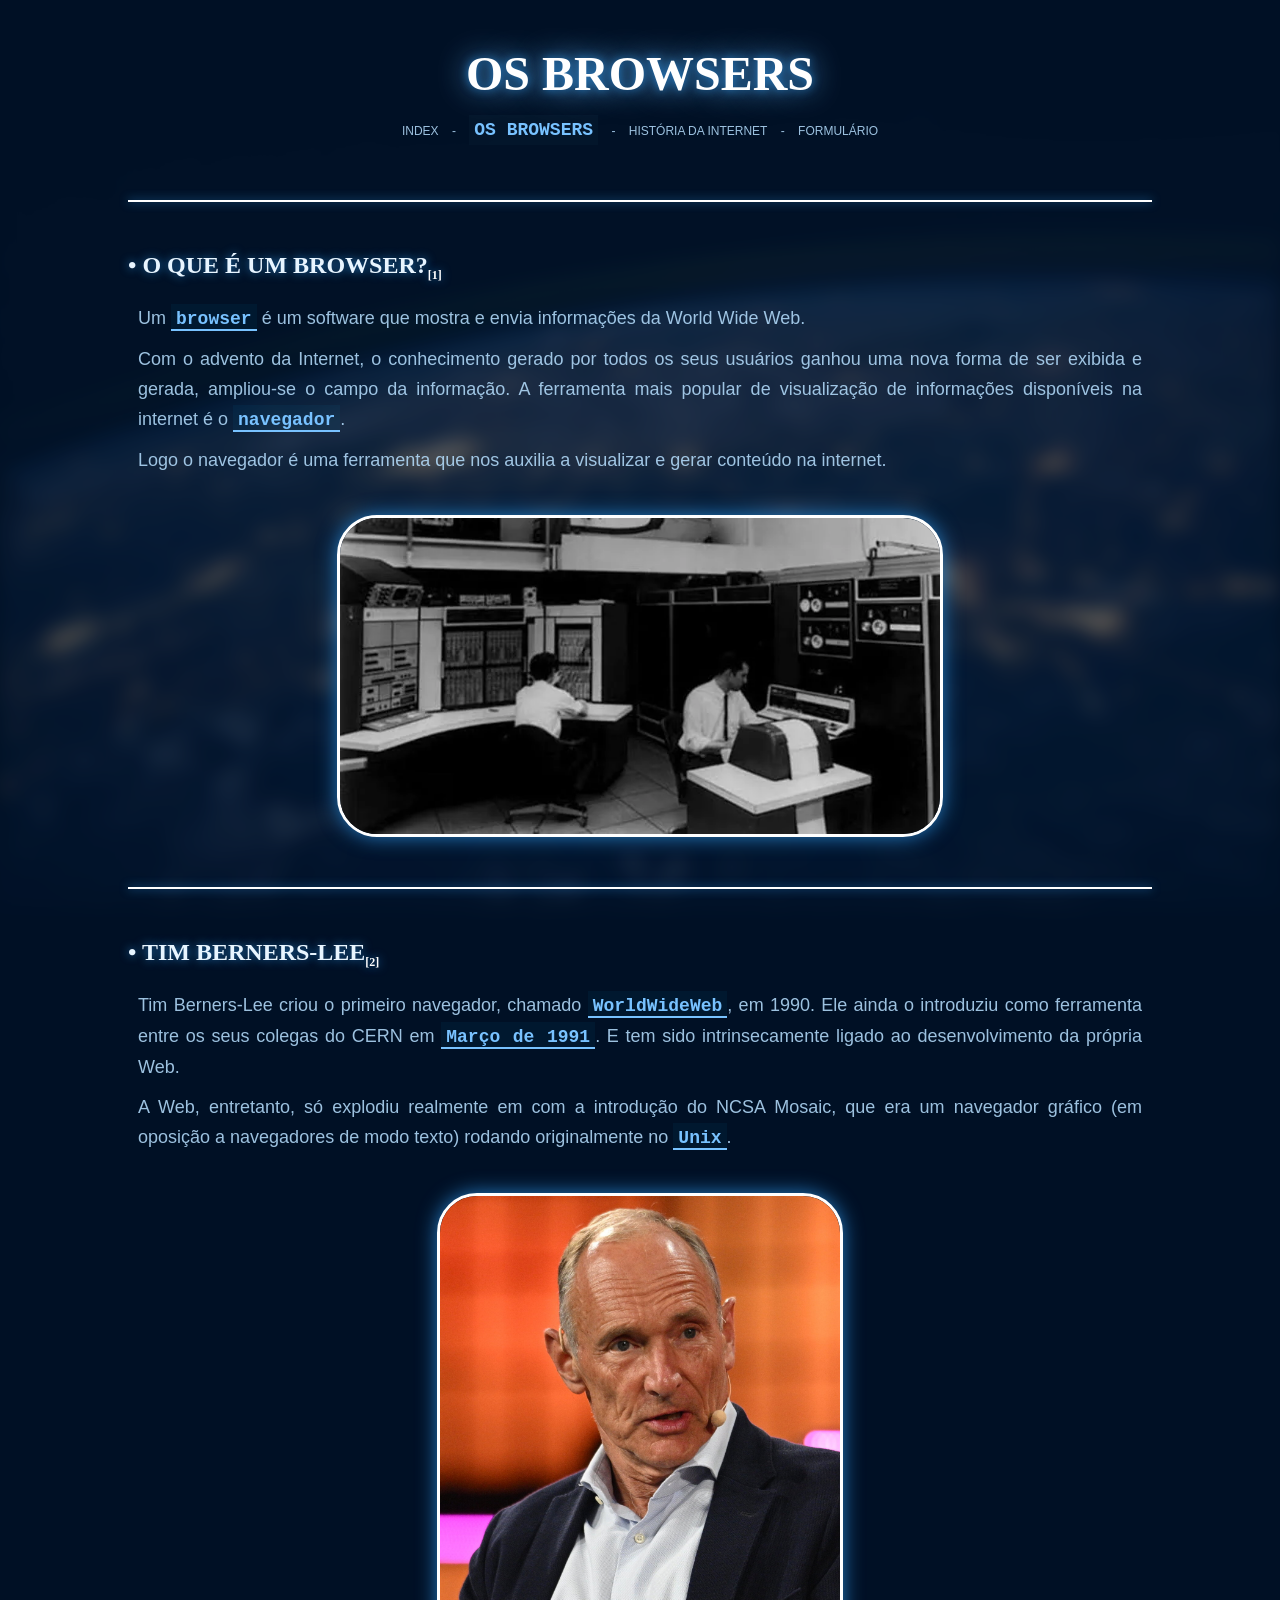
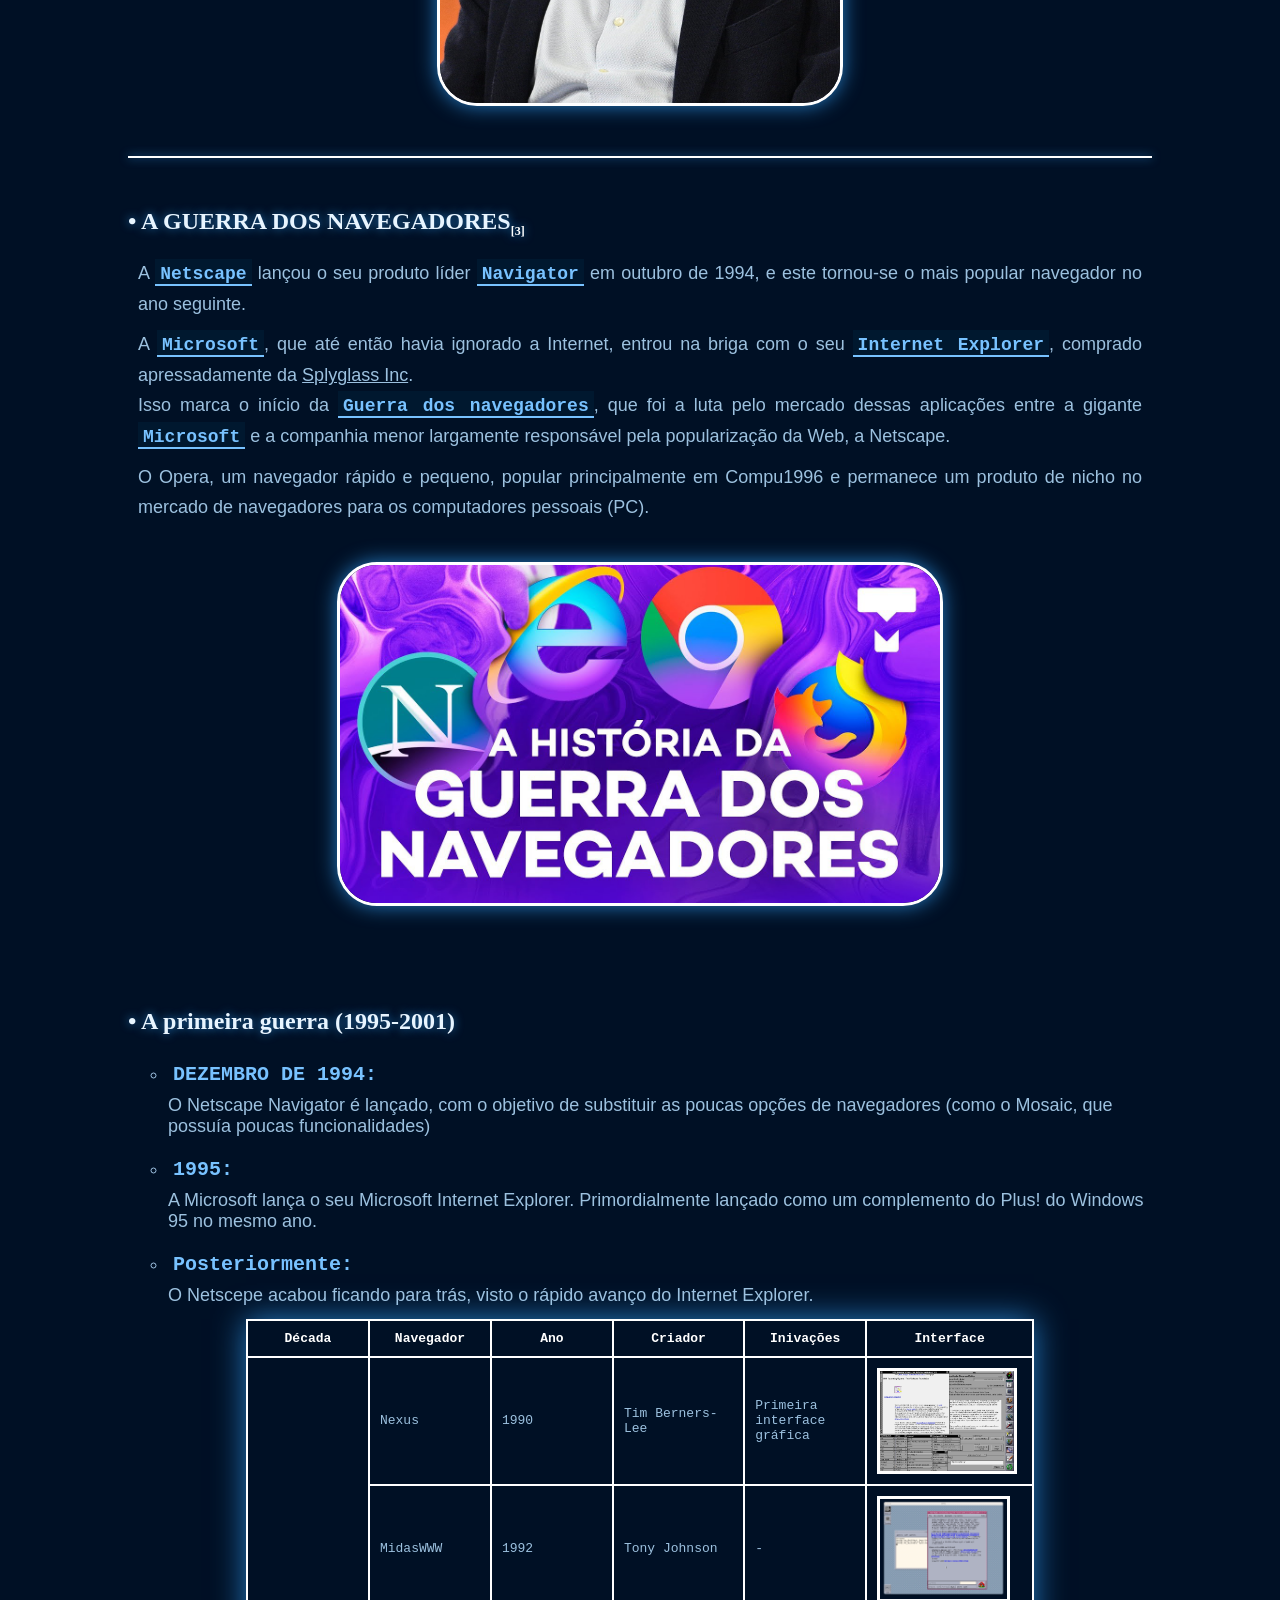
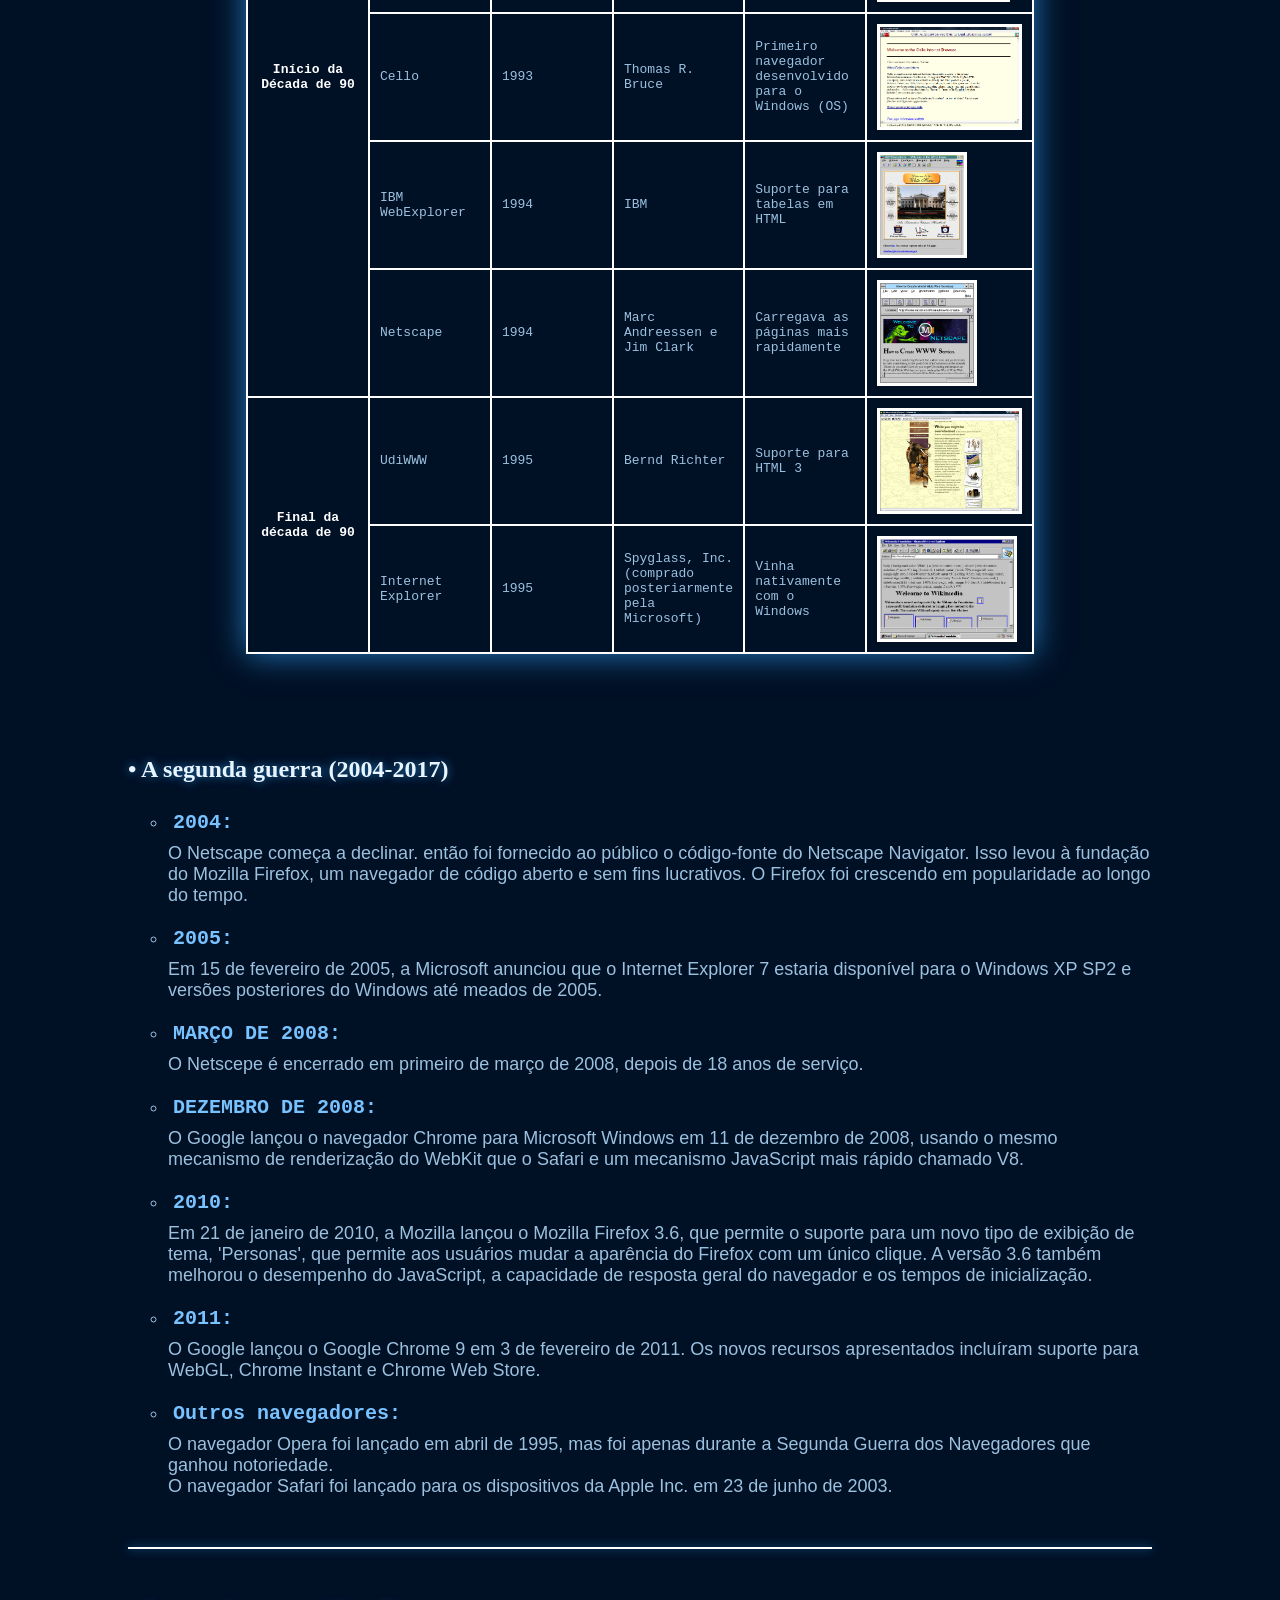
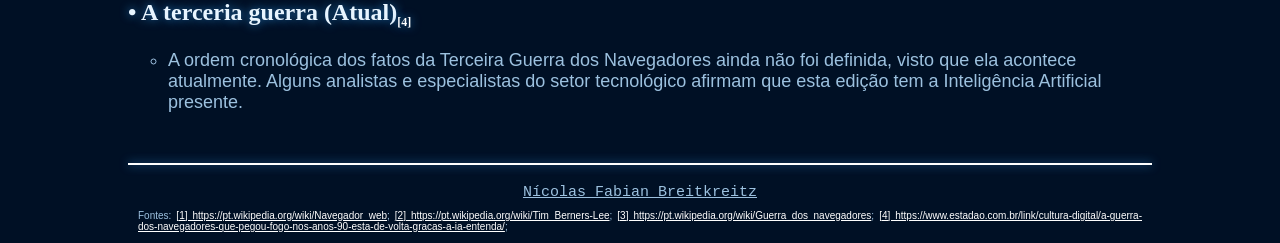
==== browsers.html @ 24966e6e "Add files via upload" ====
<!DOCTYPE html>
<html lang="en">

<head>
    <meta charset="UTF-8">
    <meta name="viewport" content="width=device-width, initial-scale=1.0">
    <link type="text/css" rel="stylesheet" href="style.css">
    <title>OS BROWSERS</title>
</head>

<body>

    <div id="fundo"></div>
    <div id="header">
        <h1>OS BROWSERS</h1>
        <p id="navegador"><a href="index.html">INDEX</a> - <a href="browsers.html" id="ativo">OS BROWSERS</a> - <a
                href="historia.html">HISTÓRIA DA INTERNET</a> - <a href="pesquisa.html">FORMULÁRIO</a></p>
    </div>

    <hr class="hr2" />

    <div id="conteudo">
        <h2>&#x2022; O QUE É UM BROWSER?<a href="#f1"><sub>[1]</sub></a></h2>

        <div class="com-espacamento">
            <p>Um <b>browser</b> é um software que mostra e envia informações da World Wide Web.</p>
            <p>Com o advento da Internet, o conhecimento gerado por todos os seus usuários ganhou uma nova forma de ser
            exibida e gerada, ampliou-se o campo da informação. A ferramenta mais popular de visualização de informações
            disponíveis na internet é o <b>navegador</b>.</p>
            <p>Logo o navegador é uma ferramenta que nos auxilia a visualizar e gerar conteúdo na internet.</p>
        </div>

        <img src="imagens/arpanet.webp" alt="ARPANET">

        <hr class="hr1" />

        <h2>&#x2022; TIM BERNERS-LEE<a href="#f2"><sub>[2]</sub></a></h2>

        <div class="com-espacamento">
            <p>Tim Berners-Lee criou o primeiro navegador, chamado <b>WorldWideWeb</b>, em 1990. Ele ainda o introduziu
            como ferramenta entre os seus colegas do CERN em <b>Março de 1991</b>. E tem sido intrinsecamente ligado ao
            desenvolvimento da própria Web.</p>
            <p>A Web, entretanto, só explodiu realmente em com a introdução do NCSA Mosaic, que era um navegador gráfico
            (em oposição a navegadores de modo texto) rodando originalmente no <b>Unix</b>.</p>
        </div>

        <img src="imagens/tim berners-lee.jpg" style="width: 400px;">

        <hr class="hr1" />

        <h2>&#x2022; A GUERRA DOS NAVEGADORES<a href="#f3"><sub>[3]</sub></a></h2>

        <div class="com-espacamento">
            <p>A <b>Netscape</b> lançou o seu produto líder <b>Navigator</b> em outubro de 1994, e este tornou-se o mais
            popular navegador no ano seguinte.</p>
            <p>A <b>Microsoft</b>, que até então havia ignorado a Internet, entrou na briga com o seu <b>Internet
                Explorer</b>, comprado apressadamente da <u>Splyglass Inc</u>.<br>
            Isso marca o início da <b>Guerra dos navegadores</b>, que foi a luta pelo mercado dessas aplicações entre a
            gigante <b>Microsoft</b> e a companhia menor largamente responsável pela popularização da Web, a
            Netscape.</p>
            <p>O Opera, um navegador rápido e pequeno, popular principalmente em Compu1996 e permanece um produto de nicho
            no mercado de navegadores para os computadores pessoais (PC).</p>
        </div>

        <a href="https://www.youtube.com/watch?v=3yTDZTKwj-o"><img src="imagens/maxresdefault.jpg"></a>

        <hr style="opacity: 0;">
        <h2>&#x2022; A primeira guerra (1995-2001)</h2>

        <ul type="circle">
            <li><b>DEZEMBRO DE 1994:</b><br>O Netscape Navigator é lançado, com o objetivo de substituir as poucas
                opções de navegadores (como o Mosaic, que possuía poucas funcionalidades)<br></li>
        </ul>
        <ul type="circle">
            <li><b>1995:</b><br>A Microsoft lança o seu Microsoft Internet Explorer. Primordialmente lançado como um
                complemento do Plus! do Windows 95 no mesmo ano.<br></li>
        </ul>
        <ul type="circle">
            <li><b>Posteriormente:</b><br>O Netscepe acabou ficando para trás, visto o rápido avanço do Internet
                Explorer.<br></li>
        </ul>

        <table>
            <tr class="coluna">
                <th>Década</th>
                <th>Navegador</th>
                <th>Ano</th>
                <th>Criador</th>
                <th>Inivações</th>
                <th>Interface</th>
            </tr>
            <tr>
                <th rowspan="5">Início da Década de 90</td>
                <td>Nexus</td>
                <td>1990</td>
                <td>Tim Berners-Lee</td>
                <td>Primeira interface gráfica</td>
                <td><img src="imagens/tabela-navegadores/nexus.png" height="100px"></td>
            </tr>
            <tr>
                <td>MidasWWW</td>
                <td>1992</td>
                <td>Tony Johnson</td>
                <td>-</td>
                <td><img src="imagens/tabela-navegadores/midaswww.webp" height="100px"></td>
            </tr>
            <tr>
                <td>Cello</td>
                <td>1993</td>
                <td>Thomas R. Bruce</td>
                <td>Primeiro navegador desenvolvido para o Windows (OS)</td>
                <td><img src="imagens/tabela-navegadores/cello.png" height="100px"></td>
            </tr>
            <tr>
                <td>IBM WebExplorer</td>
                <td>1994</td>
                <td>IBM</td>
                <td>Suporte para tabelas em HTML</td>
                <td><img src="imagens/tabela-navegadores/ibm.png" height="100px"></td>
            </tr>
            <tr>
                <td>Netscape</td>
                <td>1994</td>
                <td>Marc Andreessen e Jim Clark</td>
                <td>Carregava as páginas mais rapidamente</td>
                <td><img src="imagens/tabela-navegadores/netscape.jpg" height="100px"></td>
            </tr>
            <tr>
                <th rowspan="2">Final da década de 90</td>
                <td>UdiWWW</td>
                <td>1995</td>
                <td>Bernd Richter</td>
                <td>Suporte para HTML 3</td>
                <td><img src="imagens/tabela-navegadores/udiwww.png" height="100px"></td>
            </tr>
            <tr>
                <td>Internet Explorer</td>
                <td>1995</td>
                <td>Spyglass, Inc. (comprado posteriarmente pela Microsoft)</td>
                <td>Vinha nativamente com o Windows</td>
                <td><img src="imagens/tabela-navegadores/internetexplorer.png" height="100px"></td>
            </tr>
        </table>


        <hr style="opacity: 0;">
        <h2>&#x2022; A segunda guerra (2004-2017)</h2>

        <ul type="circle">
            <li><b>2004:</b><br>O Netscape começa a declinar. então foi fornecido ao público o código-fonte do Netscape
                Navigator. Isso levou à fundação do Mozilla Firefox, um navegador de código aberto e sem fins
                lucrativos. O Firefox foi crescendo em popularidade ao longo do tempo.<br></li>
        </ul>
        <ul type="circle">
            <li><b>2005:</b><br>Em 15 de fevereiro de 2005, a Microsoft anunciou que o Internet Explorer 7 estaria
                disponível para o Windows XP SP2 e versões posteriores do Windows até meados de 2005.<br></li>
        </ul>
        <ul type="circle">
            <li><b>MARÇO DE 2008:</b><br>O Netscepe é encerrado em primeiro de março de 2008, depois de 18 anos de
                serviço.<br></li>
        </ul>
        <ul type="circle">
            <li><b>DEZEMBRO DE 2008:</b><br>O Google lançou o navegador Chrome para Microsoft Windows em 11 de dezembro
                de 2008, usando o mesmo mecanismo de renderização do WebKit que o Safari e um mecanismo JavaScript mais
                rápido chamado V8.<br></li>
        </ul>
        <ul type="circle">
            <li><b>2010:</b><br>Em 21 de janeiro de 2010, a Mozilla lançou o Mozilla Firefox 3.6, que permite o suporte
                para um novo tipo de exibição de tema, 'Personas', que permite aos usuários mudar a aparência do Firefox
                com um único clique. A versão 3.6 também melhorou o desempenho do JavaScript, a capacidade de resposta
                geral do navegador e os tempos de inicialização.<br></li>
        </ul>
        <ul type="circle">
            <li><b>2011:</b><br>O Google lançou o Google Chrome 9 em 3 de fevereiro de 2011. Os novos recursos
                apresentados incluíram suporte para WebGL, Chrome Instant e Chrome Web Store.<br></li>
        </ul>
        <ul type="circle">
            <li><b>Outros navegadores:</b><br>O navegador Opera foi lançado em abril de 1995, mas foi apenas durante a
                Segunda Guerra dos Navegadores que ganhou notoriedade.<br>O navegador Safari foi lançado para os
                dispositivos da Apple Inc. em 23 de junho de 2003.<br></li>
        </ul>

        <hr>
        <h2>&#x2022; A terceria guerra (Atual)<a href="#f4"><sub>[4]</sub></a></h2>

        <ul type="circle">
            <li>A ordem cronológica dos fatos da Terceira Guerra dos Navegadores ainda não foi definida, visto que ela
                acontece atualmente. Alguns analistas e especialistas do setor tecnológico afirmam que esta edição tem a
                Inteligência Artificial presente.<br></li>
        </ul>
    </div>

    <hr style="margin-bottom: 0" />

    <div id="foot">
        <a href="portfolio.html" id="autor">Nícolas Fabian Breitkreitz</a>
        <p id="fontes">Fontes:
            <a href="https://pt.wikipedia.org/wiki/Navegador_web" id="f1">[1]
                https://pt.wikipedia.org/wiki/Navegador_web</a>;
            <a href="https://pt.wikipedia.org/wiki/Tim_Berners-Lee" id="f2">[2]
                https://pt.wikipedia.org/wiki/Tim_Berners-Lee</a>;
            <a href="https://pt.wikipedia.org/wiki/Guerra_dos_navegadores" id="f3">[3]
                https://pt.wikipedia.org/wiki/Guerra_dos_navegadores</a>;
            <a href="https://www.estadao.com.br/link/cultura-digital/a-guerra-dos-navegadores-que-pegou-fogo-nos-anos-90-esta-de-volta-gracas-a-ia-entenda/"
                id="f4">[4]
                https://www.estadao.com.br/link/cultura-digital/a-guerra-dos-navegadores-que-pegou-fogo-nos-anos-90-esta-de-volta-gracas-a-ia-entenda/</a>;

        </p>
    </div>

</body>

</html>
---- style.css ----
/* GERAL */

* {
    outline-width: 0;
}

body {
    font-family: monospace;
    background-color: #001025;
    color: #b7dfffda;
    margin: 0 10vw 0 10vw;
    overflow-x: hidden;
    overflow-y: scroll;
}

h1 {
    font-size: 48px;
    font-family: Tahoma;
    font-weight: bolder;
    text-align: center;
    color: rgb(255, 255, 255);
    text-shadow:
        0 0 10px #257BC1,
        0 0 30px #6abcff;
    margin: 0;
    line-height: 40px;
}

h2,
h2 b,
h2 u {
    font-family: Tahoma;
    color: #e8f5ff;
    text-shadow: 0 0 10px #257BC1;
    margin: 0 0 20px 0;
}

p,
label {
    text-align: justify;
    font-family: Arial;
    line-height: 30px;
    font-size: 18px;
    margin: 0;
    display: block;
}

b {
    color: #78c2ff;
    background: rgba(0, 195, 255, 0.048);
    padding: 5px;
    padding-bottom: 0px;
    height: 10px;
    font-family: monospace;
    border-top: none;
    border-bottom: solid 2px #78c2ff;
    border-bottom-style: inset;
}

b:hover {
    font-style: italic;
}

a {
    color: rgba(255, 255, 255, 1);
}

b a,
.ligacao a {
    color: #ffffff;
    background: rgba(255, 255, 255, 0.048);
    padding: 5px;
    padding-bottom: 0px;
    height: 10px;
    font-family: monospace;
    border-top: none;
    border-bottom: solid 2px #ffffff;
    border-bottom-style: inset;
    text-decoration: none;
}

b a:hover,
.ligacao a:hover {
    background: #fff;
    color: #001025;
}

sub {
    font-size: 12px;
}

img {
    width: 75vw;
    max-width: 600px;
    border-radius: 40px;
    margin: 40px auto 0 auto;
    box-shadow: 0 0 20px #257BC1;
    border: solid 3px #fff;
    display: block;
    background-color: #fff;
}

hr {
    border: solid;
    border-color: #ffffff;
    border-top-width: 2px;
    border-right-width: 0px;
    border-bottom-width: 0px;
    border-left-width: 0px;
    box-shadow: 0 0 10px #257BC1;
    margin: 0;
}

.ligacao {
    text-align: center;
    font-family: monospace;
    font-size: 15px;
    margin-top: 10px;
}


/* HEADER */

#header {
    display: flex;
    align-items: center;
    justify-content: center;
    flex-direction: column;
    margin: 50px 0 0 0;
    height: 100px;
    gap: 20px;
}

#navegador {
    font-size: 12px;
    text-align: center;
    line-height: 32px;
}

#navegador a {
    color: #b7dfffda;
    text-decoration: none;
    margin: 0 10px 0 10px;
}

#navegador a:hover {
    font-style: italic;
}

#navegador #ativo {
    font-size: 18px;
    text-decoration: none;
    font-weight: bolder;
    color: #78c2ff;
    background: #78c2ff07;
    padding: 5px;
    padding-bottom: 5px;
    font-family: monospace;
}

#navegador #ativo:hover {
    background: #59a5e4;
    color: #001025;
    font-style: normal;
}

#autor {
    text-align: center;
    font-size: 15px;
    color: #b7dfffda;
    margin: 0;
    line-height: 15px;
}

#autor:hover {
    color: #fff;
    text-shadow: 0 0 10px #257BC1;
}

/* CONTEUDO */

hr {
    margin: 50px 0 50px 0;
}

.com-espacamento p {
    margin: 10px;
}

/* TABELA & LISTA */

li {
    font-size: 18px;
    font-family: Arial;
}

li b {
    color: #78c2ff;
    background: none;
    padding-top: 0;
    margin-bottom: 5px;
    border: none;
    font-family: monospace;
    line-height: 40px;
    font-size: 20px;
}

td img {
    height: 100px;
    width: auto;
    border-radius: 0;
    background: none;
    padding: 0;
    margin: 0;
    box-shadow: none;
}

table {
    margin: auto;
    font-family: monospace;
    border-spacing: 0;
    border: solid 1px #fff;
    box-shadow: 0 0 30px #257BC1;
}

table tr th,
table tr td {
    border: solid 1px #fff;
    padding: 10px;
}

table tr th {
    color: #fff;
}

table .coluna th {
    width: 100px;
}

/* FOOTER */

#foot {
    padding: 20px 10px 20px 10px;
    display: flex;
    flex-direction: column;
    align-items: center;
    justify-content: center;
    gap: 10px;
}

#foot #fontes {
    font-size: 10px;
    line-height: normal;
}

#autor {
    text-align: center;
    font-size: 15px;
    color: #b7dfffda;
}

#autor:hover {
    color: #fff;
    text-shadow: 0 0 10px #257BC1;
}

/* PESQUISA */

fieldset {
    padding: 20px 0 20px 70px;
    margin-bottom: 30px;
}

legend {
    font-family: Tahoma;
    color: #e8f5ff;
    text-shadow: 0 0 10px #257BC1;
    font-size: 24px;
    font-weight: bolder;
    margin-left: -40px;
}

form label {
    color: #fff;
    margin-left: -15px;
    margin-top: 20px;
}

form .primeiro {
    margin-top: 0;
}

.inp {
    display: inline;
    margin-left: 10px;
    margin-right: 10px;
    color: #b7dfffda;
    font-family: monospace;
}

input[type="text"] {
    border-radius: 3px;
    color: #b7dfffda;
    background: none;
    border: solid 2px #b7dfffa9;
    padding: 5px;
    padding-left: 10px;
    padding-right: 10px;
    margin: 10px;
    margin-left: 0;
    font-family: monospace;
    width: 301px;
}

input[type="text"]:focus {
    border: solid 2px #fff;
    box-shadow: 0 0 10px #257BC1;
    color: #fff;
}

select {
    color: #b7dfffda;
    border-radius: 3px;
    background: none;
    border: solid 2px #b7dfffa9;
    padding: 5px;
    padding-left: 10px;
    padding-right: 10px;
    margin: 10px;
    margin-left: 0;
    font-family: monospace;
    width: 325px;
}

select:focus {
    border: solid 2px #fff;
    box-shadow: 0 0 10px #257BC1;
    color: #fff;
}

option {
    color: #001025;
}

input[type=radio] {
    margin-right: -8px;
}

input[type=checkbox] {
    margin-right: 0px;
}

form p {
    display: inline;
}

button {
    display: block;
    margin-right: auto;
    margin-left: auto;
    background: #00000000;
    color: #fff;
    padding: 10px;
    padding-left: 20px;
    padding-right: 20px;
    cursor: pointer;
    border: solid 3px #fff;
    text-transform: uppercase;
    font-family: monospace;
    font-weight: bolder;
    font-size: 30px;
    margin-bottom: 35px;
}

button:hover {
    background: #fff;
    color: #001025;
    box-shadow:
        0 0 20px #257BC1,
        0 0 60px #6abcff;
    text-shadow: none;
}

/* FUNDOS */

#fundo {
    position: fixed;
    bottom: 0;
    width: 100vw;
    height: 100%;
    left: 0;
    background-image: url(imagens/fundo.webp);
    background-size: cover;
    background-repeat: no-repeat;
    mix-blend-mode: screen;
    z-index: -100;
    opacity: 0.4;
    filter: blur(10px);
}


/* PORTFOLIO */

#conteudo-portfolio {
    display: flex;
    gap: 50px;
}

.com-espacamentoE p {
    margin: 15px;
}

.com-espacamentoE h3 {
    font-size: 20px;
    color: #fff;
    margin-top: 40px;
}

#cards {
    width: 100%;
    display: flex;
    flex-direction: column;
    justify-content: center;
    gap: 50px;
}

.card {
    display: flex;
    flex-direction: column;
    align-items: center;
    justify-content: center;
    background-color: #a6ceee10;
    border: solid #fff 2px;
    box-shadow:
        0 0 20px #257BC1;
    height: 300px;
    width: 250px;
    padding: 40px;
    border-radius: 20px;
}

.card h3 {
    margin: 0;
    color: #fff;
    font-size: 25px;
}

.card div {
    display: flex;
    flex-direction: row;
    gap: 30px;
}

.card p {
    text-align: center;
}

.card img {
    height: 50px;
    width: auto;
    background: none;
    border: none;
    border-radius: 0;
    box-shadow: none;
    margin: 0;
}
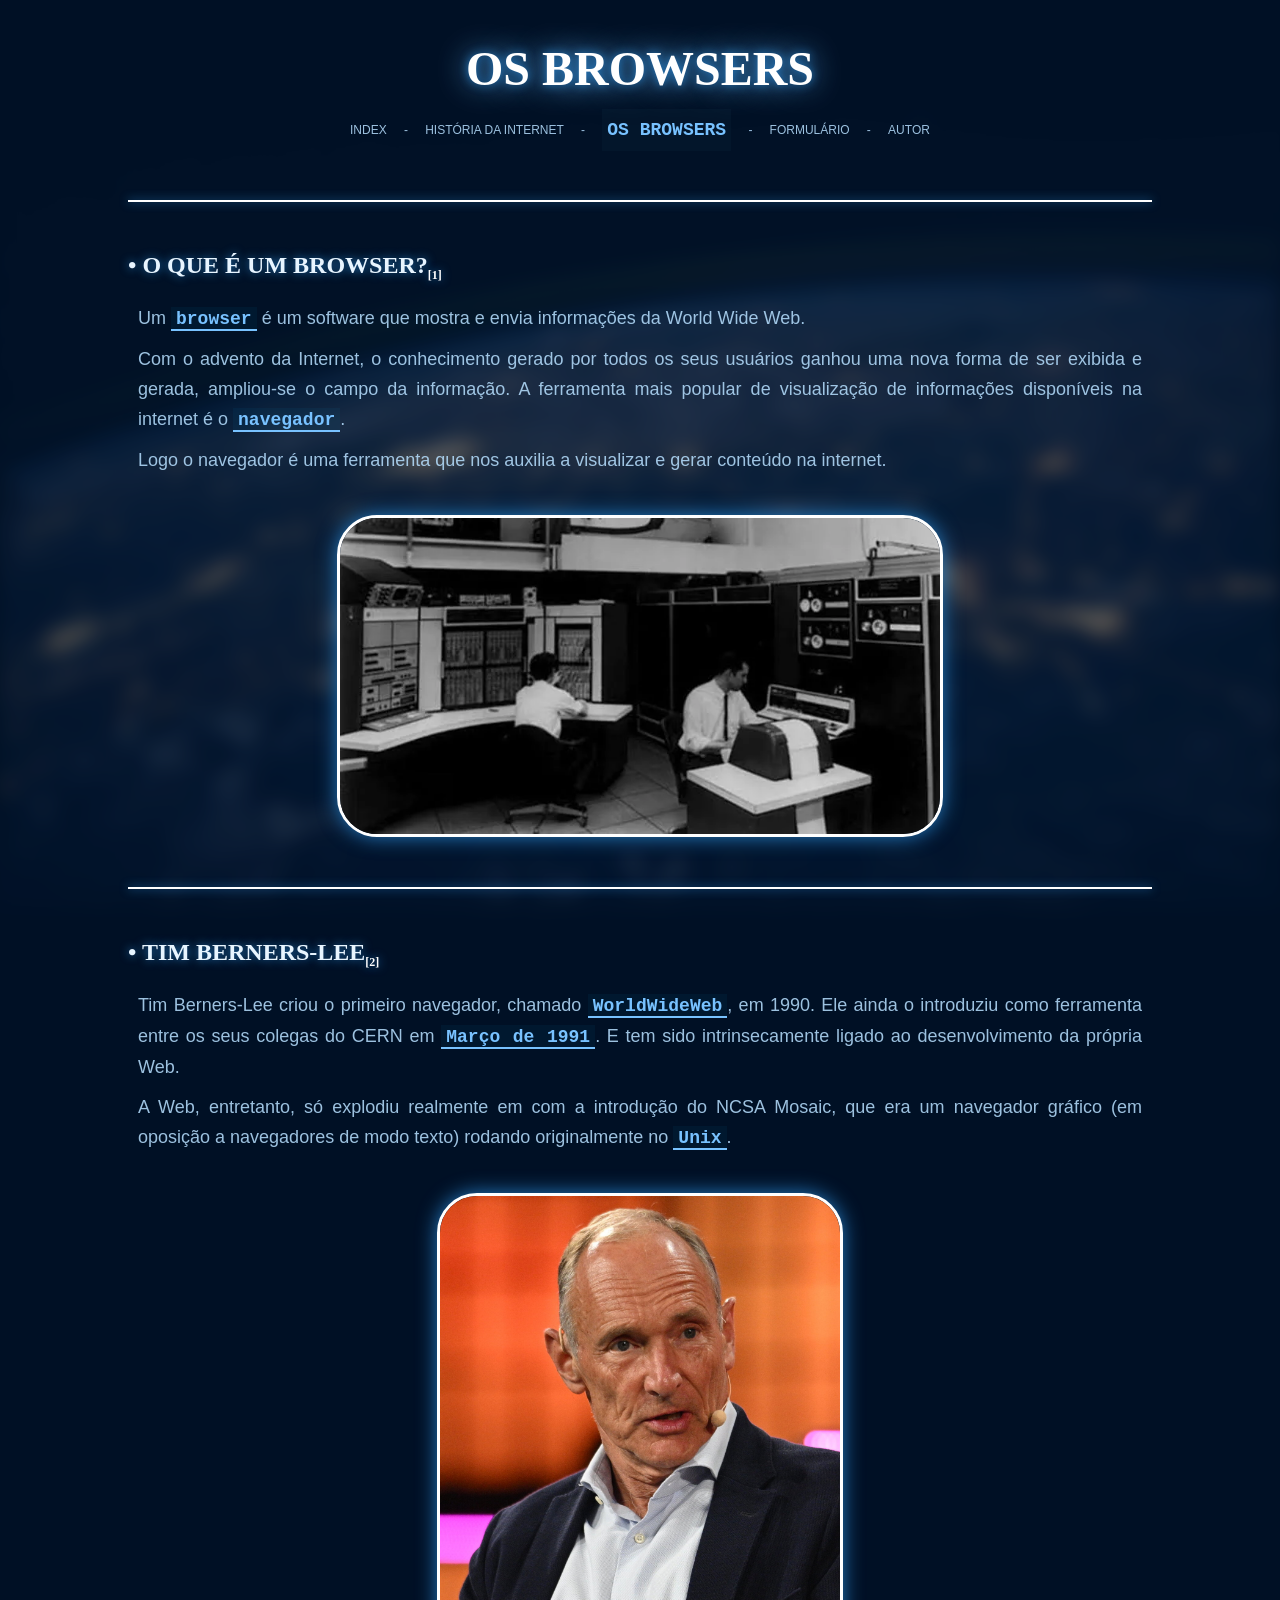
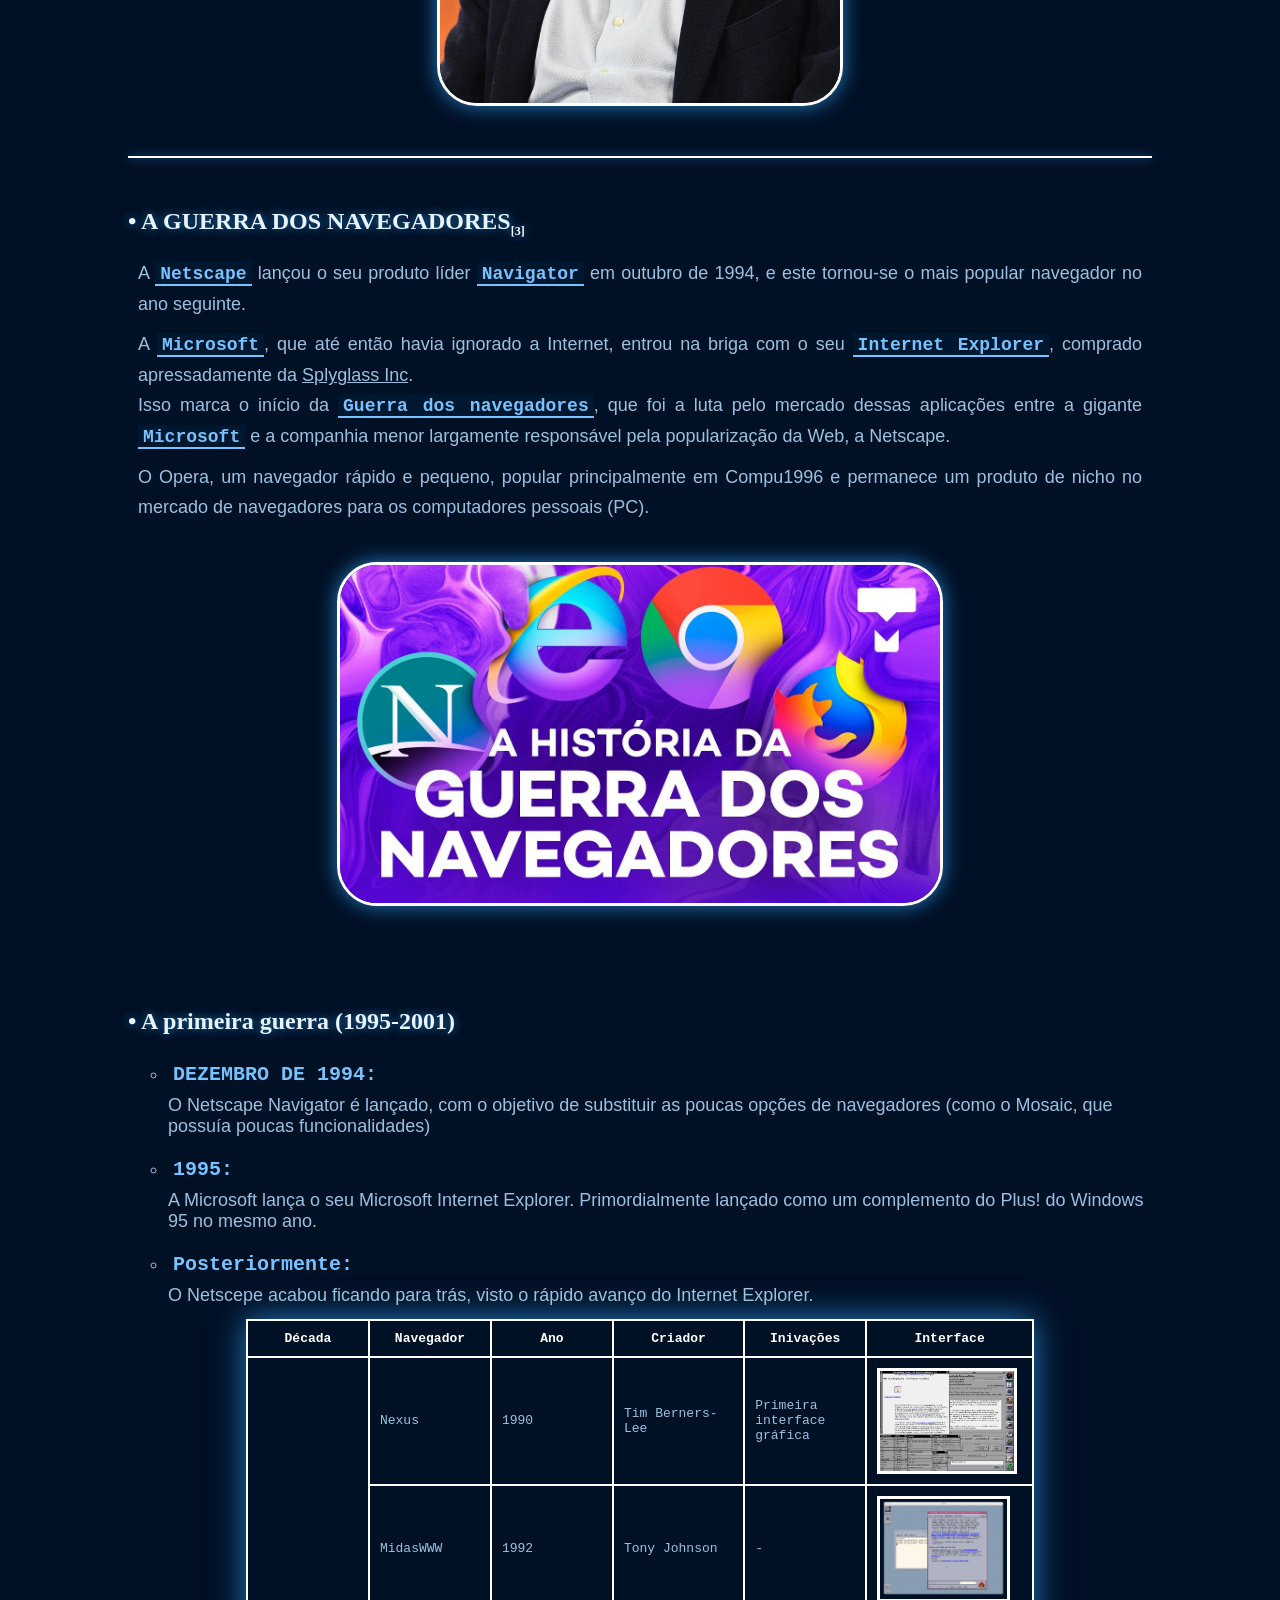
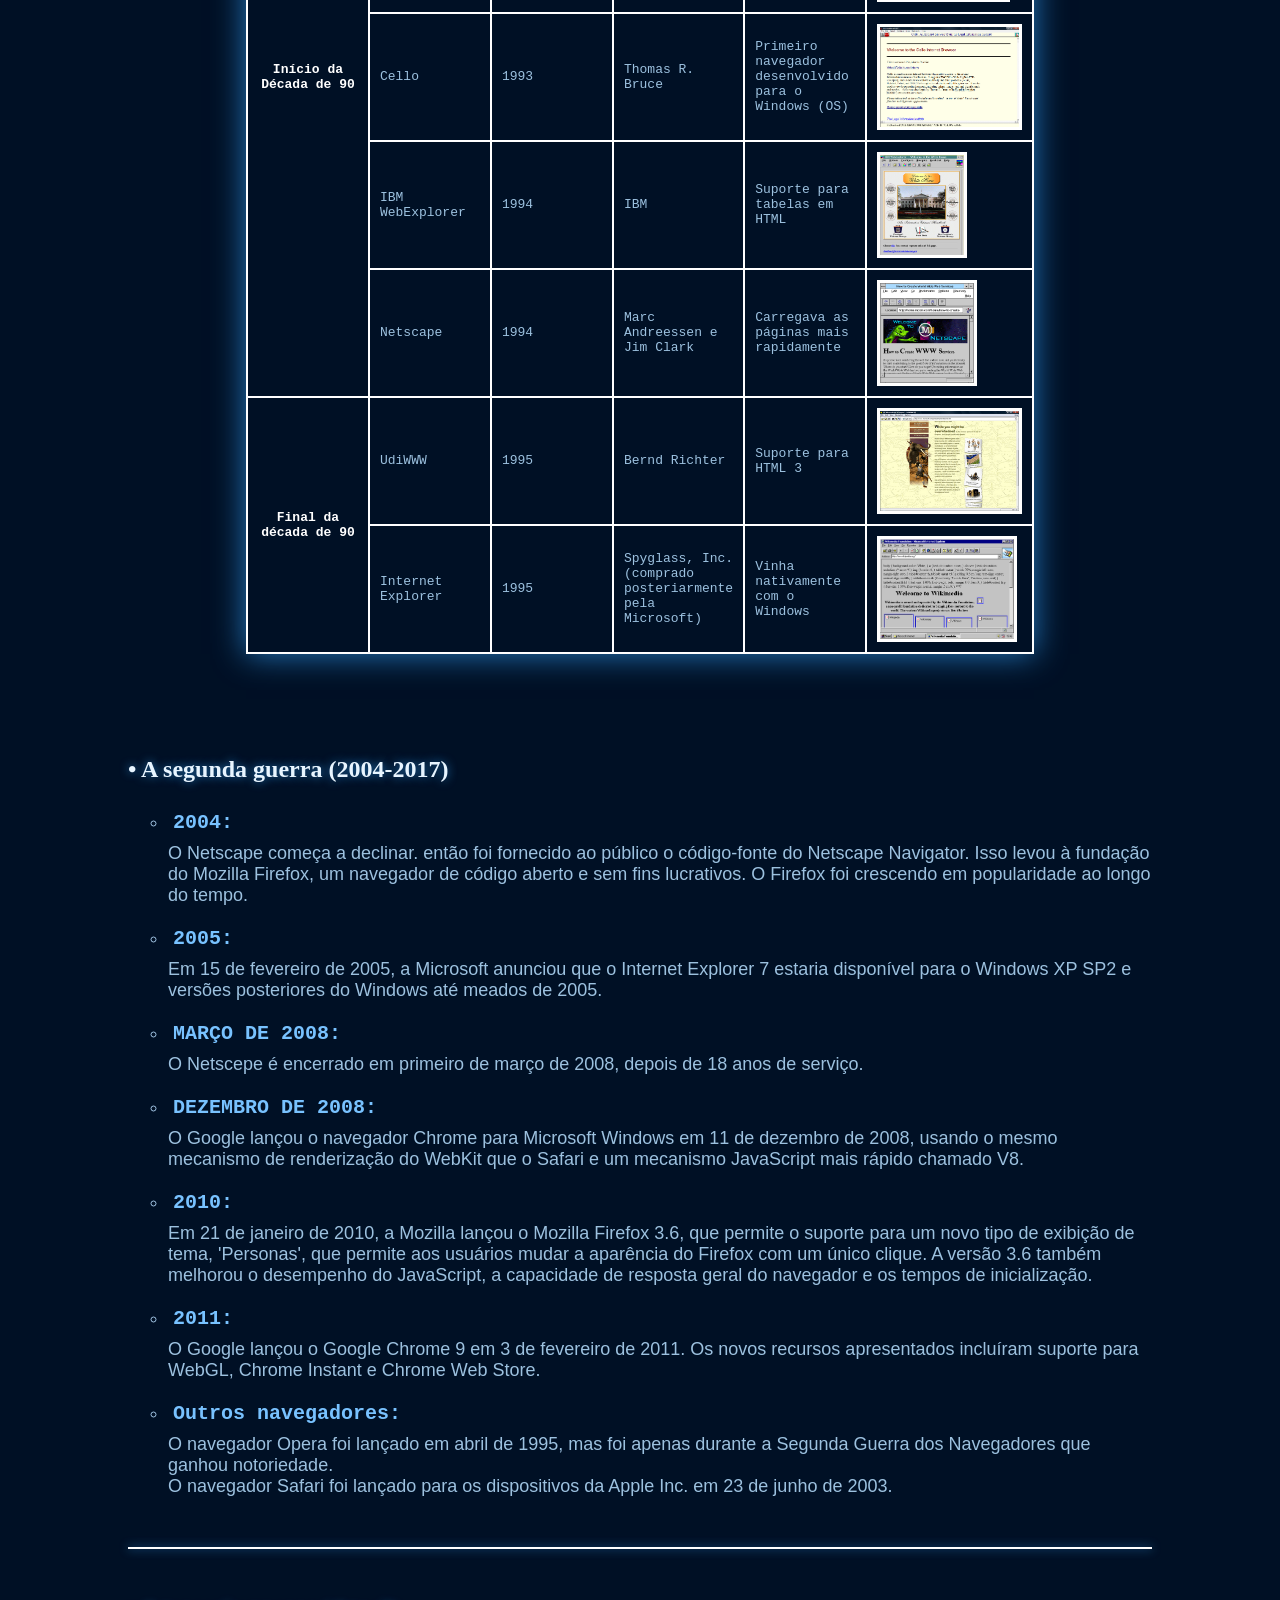
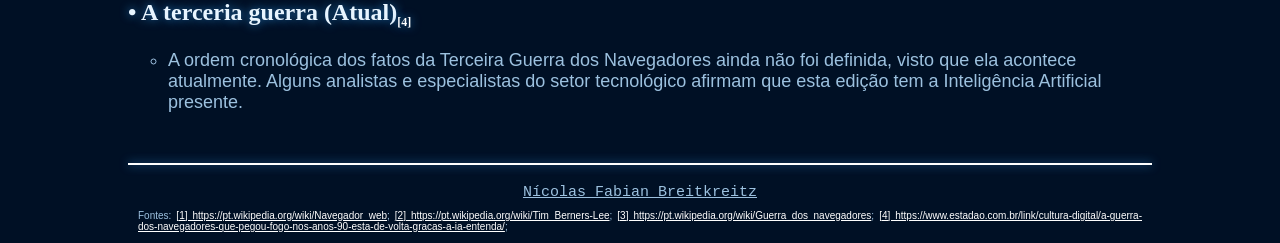
==== commit b8368268: "Add files via upload" ====
--- a/browsers.html
+++ b/browsers.html
@@ -13,8 +13,8 @@
     <div id="fundo"></div>
     <div id="header">
         <h1>OS BROWSERS</h1>
-        <p id="navegador"><a href="index.html">INDEX</a> - <a href="browsers.html" id="ativo">OS BROWSERS</a> - <a
-                href="historia.html">HISTÓRIA DA INTERNET</a> - <a href="pesquisa.html">FORMULÁRIO</a></p>
+        <p id="navegador"><a href="index.html">INDEX</a> - <a href="historia.html">HISTÓRIA DA INTERNET</a> - <a
+                href="browsers.html" id="ativo">OS BROWSERS</a> - <a href="pesquisa.html">FORMULÁRIO</a> - <a href="portfolio.html">AUTOR</a></p>
     </div>
 
     <hr class="hr2" />
@@ -44,7 +44,7 @@
             (em oposição a navegadores de modo texto) rodando originalmente no <b>Unix</b>.</p>
         </div>
 
-        <img src="imagens/tim berners-lee.jpg" style="width: 400px;">
+        <img src="imagens/tim berners-lee.jpg" style="width: 400px;" alt="Tim Berners-Lee">
 
         <hr class="hr1" />
 
@@ -62,7 +62,7 @@
             no mercado de navegadores para os computadores pessoais (PC).</p>
         </div>
 
-        <a href="https://www.youtube.com/watch?v=3yTDZTKwj-o"><img src="imagens/maxresdefault.jpg"></a>
+        <a href="https://www.youtube.com/watch?v=3yTDZTKwj-o"><img src="imagens/maxresdefault.jpg" alt="Vídeo acerca da Guerra dos Browsers"></a>
 
         <hr style="opacity: 0;">
         <h2>&#x2022; A primeira guerra (1995-2001)</h2>
@@ -95,35 +95,35 @@
                 <td>1990</td>
                 <td>Tim Berners-Lee</td>
                 <td>Primeira interface gráfica</td>
-                <td><img src="imagens/tabela-navegadores/nexus.png" height="100px"></td>
+                <td><img src="imagens/tabela-navegadores/nexus.png" height="100px" alt="Interface do navegador Nexus"></td>
             </tr>
             <tr>
                 <td>MidasWWW</td>
                 <td>1992</td>
                 <td>Tony Johnson</td>
                 <td>-</td>
-                <td><img src="imagens/tabela-navegadores/midaswww.webp" height="100px"></td>
+                <td><img src="imagens/tabela-navegadores/midaswww.webp" height="100px" alt="Interface do navegador MidasWWW"></td>
             </tr>
             <tr>
                 <td>Cello</td>
                 <td>1993</td>
                 <td>Thomas R. Bruce</td>
                 <td>Primeiro navegador desenvolvido para o Windows (OS)</td>
-                <td><img src="imagens/tabela-navegadores/cello.png" height="100px"></td>
+                <td><img src="imagens/tabela-navegadores/cello.png" height="100px "alt="Interface do navegador Cello"></td>
             </tr>
             <tr>
                 <td>IBM WebExplorer</td>
                 <td>1994</td>
                 <td>IBM</td>
                 <td>Suporte para tabelas em HTML</td>
-                <td><img src="imagens/tabela-navegadores/ibm.png" height="100px"></td>
+                <td><img src="imagens/tabela-navegadores/ibm.png" height="100px" alt="Interface do navegador IBM WebExplorer"></td>
             </tr>
             <tr>
                 <td>Netscape</td>
                 <td>1994</td>
                 <td>Marc Andreessen e Jim Clark</td>
                 <td>Carregava as páginas mais rapidamente</td>
-                <td><img src="imagens/tabela-navegadores/netscape.jpg" height="100px"></td>
+                <td><img src="imagens/tabela-navegadores/netscape.jpg" height="100px" alt="Interface do navegador Netscape"></td>
             </tr>
             <tr>
                 <th rowspan="2">Final da década de 90</td>
@@ -131,14 +131,14 @@
                 <td>1995</td>
                 <td>Bernd Richter</td>
                 <td>Suporte para HTML 3</td>
-                <td><img src="imagens/tabela-navegadores/udiwww.png" height="100px"></td>
+                <td><img src="imagens/tabela-navegadores/udiwww.png" height="100px" alt="Interface do navegador UdiWWW"></td>
             </tr>
             <tr>
                 <td>Internet Explorer</td>
                 <td>1995</td>
                 <td>Spyglass, Inc. (comprado posteriarmente pela Microsoft)</td>
                 <td>Vinha nativamente com o Windows</td>
-                <td><img src="imagens/tabela-navegadores/internetexplorer.png" height="100px"></td>
+                <td><img src="imagens/tabela-navegadores/internetexplorer.png" height="100px" alt="Interface do navegador Internet Explorer"></td>
             </tr>
         </table>
 
--- a/style.css
+++ b/style.css
@@ -48,7 +48,7 @@
 b {
     color: #78c2ff;
     background: rgba(0, 195, 255, 0.048);
-    padding: 5px;
+    padding: 2px 5px 0 5px;
     padding-bottom: 0px;
     height: 10px;
     font-family: monospace;
@@ -65,11 +65,11 @@
     color: rgba(255, 255, 255, 1);
 }
 
-b a,
+intext a,
 .ligacao a {
     color: #ffffff;
     background: rgba(255, 255, 255, 0.048);
-    padding: 5px;
+    padding: 2px 5px 0 5px;
     padding-bottom: 0px;
     height: 10px;
     font-family: monospace;
@@ -77,9 +77,10 @@
     border-bottom: solid 2px #ffffff;
     border-bottom-style: inset;
     text-decoration: none;
-}
-
-b a:hover,
+    font-weight: bold;
+}
+
+intext a:hover,
 .ligacao a:hover {
     background: #fff;
     color: #001025;
@@ -135,6 +136,10 @@
     font-size: 12px;
     text-align: center;
     line-height: 32px;
+    display: flex;
+    align-items: center;
+    justify-content: space-between;
+    width: 600px;
 }
 
 #navegador a {
@@ -463,4 +468,4 @@
     border-radius: 0;
     box-shadow: none;
     margin: 0;
-}+}
